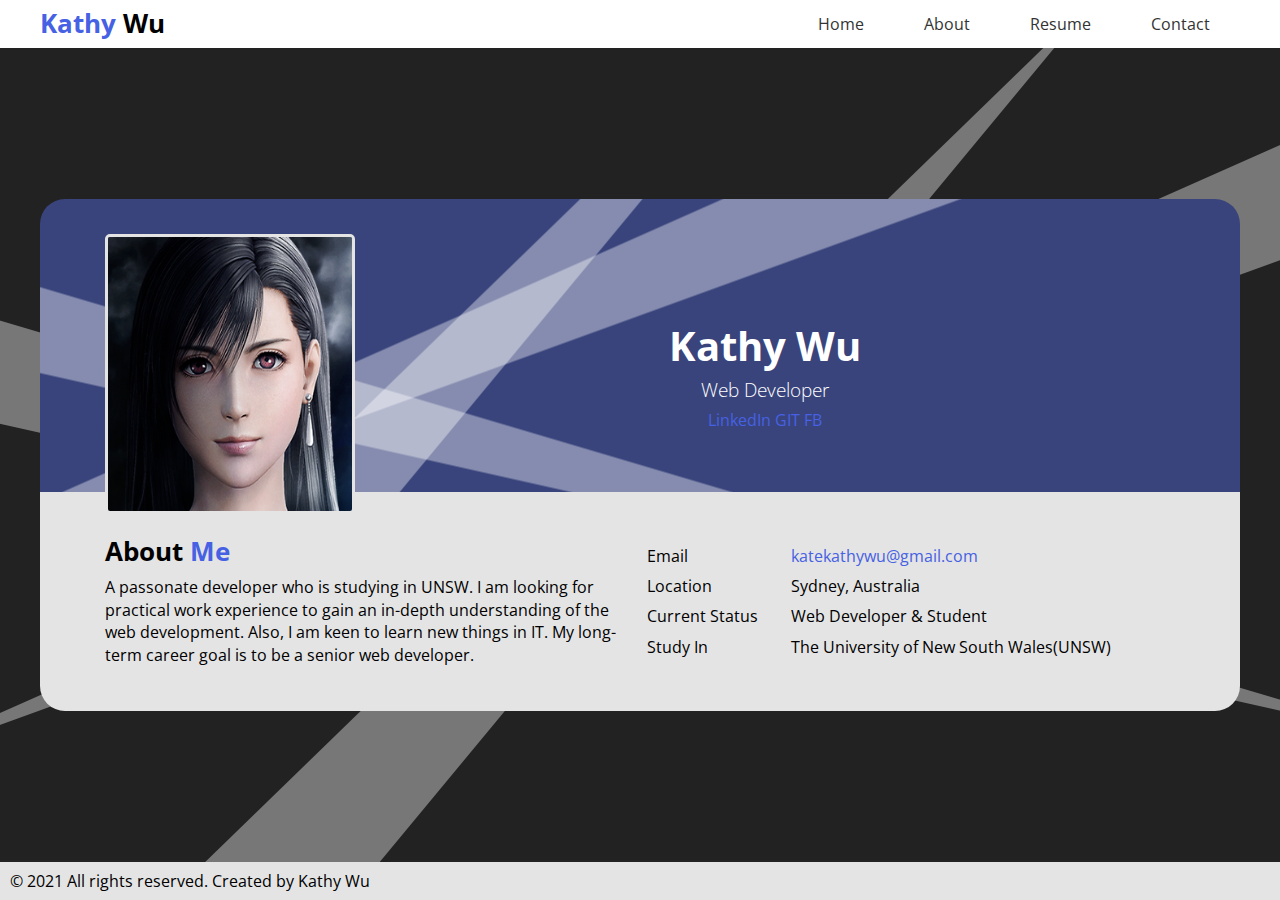
==== index.html @ 194439ff "Homepage mockup for the personal website" ====
<!DOCTYPE html>
<html lang="en">
<head>
    <meta charset="UTF-8">
    <meta name="viewport" content="width=device-width, initial-scale=1.0">
    <meta http-equiv="X-UA-Compatible" content="ie=edge">
    <title>Kathy Wu | Web Developer</title>
    <meta name="title" content="Kathy Wu | Web Developer">
    <meta name="description"
        content="I am currently studying at UNSW, and keen to learn new tech. I am well-organized, reliable, and have a hard-working attitude. ">
    <meta name="keywords" content="fast-learner, reliable, motivated, team-player, Kathy Wu">
    <meta name="robots" content="index, follow">
    <meta name="revisit-after" content="30 days">
    <meta name="author" content="Kathy Wu">
    <link rel="preconnect" href="https://fonts.gstatic.com">
    <link href="https://fonts.googleapis.com/css2?family=Open+Sans:wght@300;400;600;700;800&display=swap" rel="stylesheet">
    <link rel="stylesheet" href="./assets/css/normalize.css" type="text/css" />
    <link rel="stylesheet" href="./assets/css/style.css" type="text/css" />
    <!-- Global site tag (gtag.js) - Google Analytics -->
    <script async src="https://www.googletagmanager.com/gtag/js?id=G-C34S93SNJS"></script>
    <script>
        window.dataLayer = window.dataLayer || [];
        function gtag() { dataLayer.push(arguments); }
        gtag('js', new Date());

        gtag('config', 'G-C34S93SNJS');
    </script>
</head>
<body>
    <div class="main">
            <header class="header">
                <nav class="nav">
                    <div class="nav__logo">
                        <span class="name--highlight">Kathy </span>
                        &nbsp;Wu
                    </div>
                    <div class="nav__right">
                        <ul class="navbar">
                            <li class="navbar__item">
                                <a href="#home" class="navbar__link">Home</a>
                            </li>
                            <li class="navbar__item">
                                <a href="#about" class="navbar__link">About</a>
                            </li>
                            <li class="navbar__item">
                                <a href="#resume" class="navbar__link">Resume</a>
                            </li>
                            <li class="navbar__item">
                                <a href="#contact" class="navbar__link">Contact</a>
                            </li>
                        </ul>
                    </div>
                </nav>
            </header>
            <div class="container">
                <div class="pages">
                    <div id="home" class="page homepage">
                        <div class="page__header homepage__header">
                            <img class="homepage__avatar" src="./assets/img/avatar.png" alt="Kathy Headshot" />
                            <div class="homepage__info">
                                <h1 class="homepage__title">Kathy Wu</h1>
                                <div class="homepage__job-title">Web Developer</div>
                                <div class="homepage__social-icons socail-icons">
                                    <a href="" class="social-icons--linkedin">LinkedIn</a>
                                    <a href="" class="social-icons--github">GIT</a>
                                    <a href="" class="social-icons--facebook">FB</a>
                                </div>
                            </div>
                        </div>
                        <div class="page__content">
                            <div class="page__col-half page__content--left">
                                <h3>About <span class="hightlight">Me</span></h3>
                                <p>A passonate developer who is studying in UNSW. I am looking for practical work experience 
                                to gain an in-depth understanding of the web development. Also, I am keen to learn new things in IT. 
                                My long-term career goal is to be a senior web developer.</p>
                            </div>
                            <div class="page__col-half page__content--right">
                                <table class="homepage--personal-details">
                                    <tr>
                                        <td>Email</td>
                                        <td><a href="mailto:katekathywu@gmail.com">katekathywu@gmail.com</a></td>
                                    </tr>
                                    <tr>
                                        <td>Location</td>
                                        <td>Sydney, Australia</td>
                                    </tr>
                                    <tr>
                                        <td>Current Status</td>
                                        <td>Web Developer & Student</td>
                                    </tr>
                                    <tr>
                                        <td>Study In</td>
                                        <td>The University of New South Wales(UNSW)</td>
                                    </tr>
                                </table>
                            </div>
                        </div>
                    </div>

                    <!-- <div id="about" class="page aboutPage">
                        <div class="page__header">
                            <h1 class="page__title">ABOUT</h1>
                        </div>
                        <div class="page__content"></div>
                    </div>
                    <div id="resume" class="page resumePage">
                        <div class="page__header">
                            <h1 class="page__title">RESUME</h1>
                        </div>
                        <div class="page__content"></div>
                    </div>
                    <div id="contact" class="page contactPage">
                        <div class="page__header">
                            <h1 class="page__title">CONTACT</h1>
                        </div>
                        <div class="page__content">
                            <form id="contactform" action="https://formsubmit.io/send/a3b48d18-124b-4a32-b066-a3e722dde927" method="POST">
                                <input name="_redirect" type="hidden" id="name" value="http://127.0.0.1:5500/personal-info/index.html#contact">
                                <input name="name" type="text" id="name" placeholder="Name*" required/>
                                <input name="email" type="email" id="email" placeholder="Email*" required/>
                                <textarea name="comment" id="comment" rows="3" placeholder="Enter your inqury here." required/></textarea>
                            
                                <input name="_formsubmit_id" type="text" style="display:none">
                            
                                <input value="Submit" type="submit">
                            </form>
                        </div>
                    </div> -->
                </div>
            </div>
            <footer class="footer">
                © 2021 All rights reserved. Created by Kathy Wu
                <div class="footer--right social-icons">
                    <a href="" class="social-icons--linkedin"></a>
                    <a href="" class="social-icons--github"></a>
                    <a href="" class="social-icons--facebook"></a>
                </div>
            </footer>
        </div>
    </div>
</body>
</html>
---- assets/css/style.css ----
@import url("https://fonts.googleapis.com/css2?family=Open+Sans:wght@300;400;600;700;800&display=swap");
* {
  font-family: "Open Sans", sans-serif;
  box-sizing: border-box;
  margin: 0;
}

body {
  background-color: #222;
  background-image: url(../img/main_bg.png);
  background-position: center;
  background-repeat: no-repeat;
  background-size: cover;
  overflow: hidden;
}

a {
  color: #4661e3;
  text-decoration: none;
}

h1 {
  font-size: 2.5em;
  margin-bottom: 10px;
}

h3 {
  font-size: 1.6em;
  margin-bottom: 10px;
}

p {
  line-height: 1.4em;
}

td {
  padding: 5px;
}

.main {
  display: flex;
  flex-wrap: wrap;
  min-height: 100vh;
  flex-direction: column;
  margin: auto;
  overflow-y: hidden;
}

.container {
  max-width: 1200px;
  width: 100%;
  justify-content: space-between;
  margin: auto;
}

.header {
  width: 100%;
  background-color: #fff;
}

.nav {
  max-width: 1200px;
  width: 100%;
  display: flex;
  flex-direction: row;
  justify-content: space-between;
  margin: auto;
}
.nav__logo {
  display: flex;
  align-items: center;
  font-weight: bold;
  font-size: 1.6em;
}
.name--highlight {
  color: #4661e3;
}

.nav__right {
  display: flex;
}

.navbar {
  list-style: none;
}
.navbar__item {
  float: left;
  padding: 15px;
}
.navbar__link {
  padding: 15px;
  color: #333;
}
.navbar__link:hover {
  color: #4661e3;
}

.page {
  display: flex;
  flex-wrap: wrap;
  flex-direction: row;
  position: relative;
}
.page__header {
  width: 100%;
  border-radius: 25px 25px 0 0;
  background-color: #39447c;
  background-image: url(../img/main_bg.png);
  background-position: right;
  background-repeat: no-repeat;
  padding: 20px 65px;
  display: flex;
  color: #fff;
}

.page__title {
  width: 100%;
  text-align: center;
}

.page__content {
  display: flex;
  background-color: #e4e4e4;
  width: 100%;
  border-radius: 0 0 25px 25px;
  padding: 45px 65px;
}

.page__col-half {
  width: 50%;
  justify-content: center;
  display: flex;
  flex-direction: column;
}

.homepage__header {
  padding: 35px 65px 0;
}

.homepage__avatar {
  width: 250px;
  height: 280px;
  margin-bottom: -22px;
  border-radius: 5px;
  border-width: 3px;
  border-style: solid;
  border-color: #e4e4e4;
  z-index: 9;
}

.homepage__info {
  display: flex;
  flex-direction: column;
  width: 100%;
  justify-content: center;
  align-items: center;
}

.homepage__job-title {
  font-size: 1.2em;
  font-weight: 300;
  margin-bottom: 10px;
}

.hightlight {
  color: #4661e3;
}

.footer {
  width: 100%;
  background-color: #e4e4e4;
  padding: 10px;
}

/*# sourceMappingURL=style.css.map */
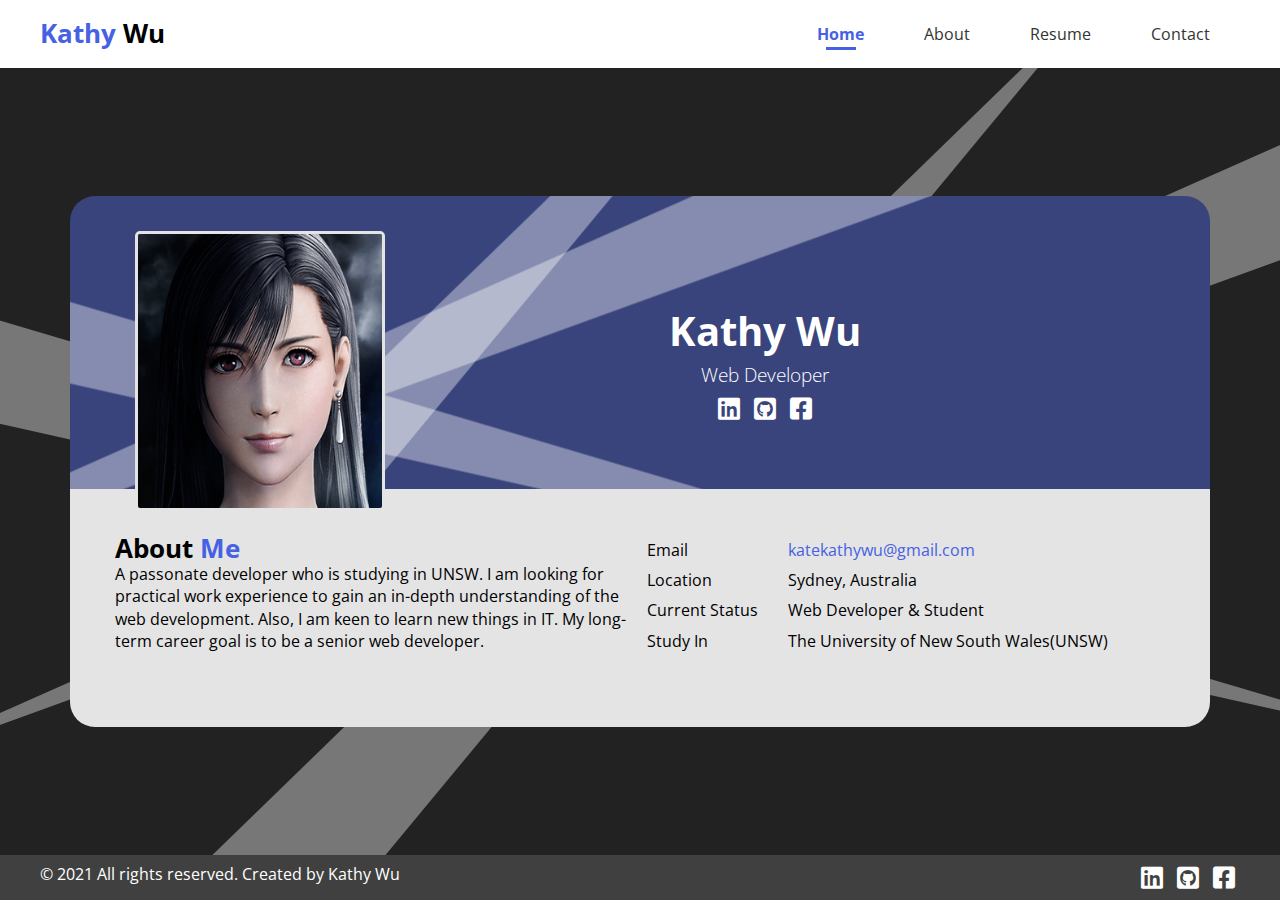
==== commit 5834a8a1: "update swtich tab animation and social icon hover" ====
--- a/index.html
+++ b/index.html
@@ -4,7 +4,8 @@
     <meta charset="UTF-8">
     <meta name="viewport" content="width=device-width, initial-scale=1.0">
     <meta http-equiv="X-UA-Compatible" content="ie=edge">
-    <title>Kathy Wu | Web Developer</title>
+    <title>Kathys Wu| Web Developer</title>
+    <link rel="shortcut icon" type="image/png" href="./assets/img/fav-icon.png" />
     <meta name="title" content="Kathy Wu | Web Developer">
     <meta name="description"
         content="I am currently studying at UNSW, and keen to learn new tech. I am well-organized, reliable, and have a hard-working attitude. ">
@@ -13,9 +14,10 @@
     <meta name="revisit-after" content="30 days">
     <meta name="author" content="Kathy Wu">
     <link rel="preconnect" href="https://fonts.gstatic.com">
-    <link href="https://fonts.googleapis.com/css2?family=Open+Sans:wght@300;400;600;700;800&display=swap" rel="stylesheet">
+    <link href="https://cdnjs.cloudflare.com/ajax/libs/font-awesome/5.13.0/css/all.min.css" rel="stylesheet">
     <link rel="stylesheet" href="./assets/css/normalize.css" type="text/css" />
     <link rel="stylesheet" href="./assets/css/style.css" type="text/css" />
+    <script src="https://ajax.googleapis.com/ajax/libs/jquery/3.5.1/jquery.min.js"></script>
     <!-- Global site tag (gtag.js) - Google Analytics -->
     <script async src="https://www.googletagmanager.com/gtag/js?id=G-C34S93SNJS"></script>
     <script>
@@ -29,15 +31,15 @@
 <body>
     <div class="main">
             <header class="header">
-                <nav class="nav">
+                <nav class="nav container">
                     <div class="nav__logo">
                         <span class="name--highlight">Kathy </span>
                         &nbsp;Wu
                     </div>
                     <div class="nav__right">
-                        <ul class="navbar">
+                        <ul id="menu" class="navbar">
                             <li class="navbar__item">
-                                <a href="#home" class="navbar__link">Home</a>
+                                <a href="#home" class="navbar__link navbar--current">Home</a>
                             </li>
                             <li class="navbar__item">
                                 <a href="#about" class="navbar__link">About</a>
@@ -50,20 +52,26 @@
                             </li>
                         </ul>
                     </div>
+                    <div id="mobileMenu" class="mobile-menu">
+                        <i class="fas fa-bars"></i>
+                    </div>
                 </nav>
             </header>
             <div class="container">
                 <div class="pages">
-                    <div id="home" class="page homepage">
+                    <div id="home" class="page homepage active">
                         <div class="page__header homepage__header">
                             <img class="homepage__avatar" src="./assets/img/avatar.png" alt="Kathy Headshot" />
                             <div class="homepage__info">
                                 <h1 class="homepage__title">Kathy Wu</h1>
                                 <div class="homepage__job-title">Web Developer</div>
                                 <div class="homepage__social-icons socail-icons">
-                                    <a href="" class="social-icons--linkedin">LinkedIn</a>
-                                    <a href="" class="social-icons--github">GIT</a>
-                                    <a href="" class="social-icons--facebook">FB</a>
+                                    <a href="https://www.linkedin.com/in/kaiying-wu-123830105/" class="social-icon linkedin" target="_blank"><i
+                                            class="fab fa-linkedin"></i></a>
+                                    <a href="https://www.facebook.com/kxirene/" class="social-icon github" target="_blank"><i
+                                            class="fab fa-github-square"></i></a>
+                                    <a href="https://github.com/kathy330" class="social-icon facebook" target="_blank"><i
+                                            class="fab fa-facebook-square"></i></a>
                                 </div>
                             </div>
                         </div>
@@ -72,7 +80,7 @@
                                 <h3>About <span class="hightlight">Me</span></h3>
                                 <p>A passonate developer who is studying in UNSW. I am looking for practical work experience 
                                 to gain an in-depth understanding of the web development. Also, I am keen to learn new things in IT. 
-                                My long-term career goal is to be a senior web developer.</p>
+                                My long-term career goal is to be a senior web developer.</p>                                
                             </div>
                             <div class="page__col-half page__content--right">
                                 <table class="homepage--personal-details">
@@ -97,46 +105,205 @@
                         </div>
                     </div>
 
-                    <!-- <div id="about" class="page aboutPage">
+                    <div id="about" class="page aboutPage">
                         <div class="page__header">
                             <h1 class="page__title">ABOUT</h1>
                         </div>
-                        <div class="page__content"></div>
+                        <div class="page__content">
+                            <h3>Description</h3>
+                            <p>A passonate developer who is studying in UNSW. I am looking for practical work experience
+                                to gain an in-depth understanding of the web development. Also, I am keen to learn new things in IT.
+                                My long-term career goal is to be a senior web developer.</p>
+                        </div>
                     </div>
                     <div id="resume" class="page resumePage">
                         <div class="page__header">
                             <h1 class="page__title">RESUME</h1>
                         </div>
-                        <div class="page__content"></div>
+                        <div class="page__content">
+                            <div class="page__col-half resumePage__education">
+                                <h3 class="page__subtitle">Education</h3>
+                                <div class="timelines">
+                                    <div class="timeline">
+                                        <h4 class="timeline__title">Postgraduate Diploma</h4>
+                                        <div class="timeline__meta">
+                                            <span class="timeline__meta__period">2019 - Current</span>
+                                            |
+                                            <span class="timeline__meta__org">UNSW</span>
+                                        </div>
+                                        <div class="timeline__desc">
+                                            This is a part-time course, and the aim of studying this course is to study some advanced topics in
+                                            Computing.
+                                        </div>
+                                    </div>
+                                    <div class="timeline">
+                                        <h4 class="timeline__title">Naati Certified Course</h4>
+                                        <div class="timeline__meta">
+                                            <span class="timeline__meta__period">2017 - 2018</span>
+                                            <span class="timeline__meta__org">Australian Ideal College</span>
+                                        </div>
+                                        <div class="timeline__desc">
+                                            This is an interpreting and translating, to analyze text types for translation of special purpose tests
+                                            (from English to
+                                            Chinese).
+                                        </div>
+                                    </div>
+                                    <div class="timeline">
+                                        <h4 class="timeline__title">Bachelor's Degree</h4>
+                                        <div class="timeline__meta">
+                                            <span class="timeline__meta__period">2013 - 2016</span>
+                                            <span class="timeline__meta__org">Charles Sturt University</span>
+                                        </div>
+                                        <div class="timeline__desc">
+                                            Achievements: Obtained distinctions in Data Communications and Computer Networks, IT Project, IT
+                                            Security, Programming
+                                            in Java 1, Server Administration and Maintenance, Marketing & Society, Ethics and Professional Practice,
+                                            Workplace
+                                            Learning 1
+                                        </div>
+                                    </div>
+                                </div>
+                            
+                            </div>
+                            <div class="page__col-half resumePage__experience">
+                                <h3 class="page__subtitle">Experience</h3>
+                                <div class="timelines">
+                                    <div class="timeline">
+                                        <h4 class="timeline__title">Web Developer</h4>
+                                        <div class="timeline__meta">
+                                            <span class="timeline__meta__period">Jan 2020 - Current</span>
+                                            <span class="timeline__meta__org">Renovating For Profit</span>
+                                        </div>
+                                        <div class="timeline__desc">
+                                            <!-- <ul>
+                                                <li>Integrate the Learning Management system in WordPress</li>
+                                                <li>Created and maintain internal web pages</li>
+                                            </ul> -->
+                                            <p>Lorem ipsum dolor sit amet, consectetur adipisicing elit. Accusamus debitis dolorum fugiat fugit illo minus sit
+                                            suscipit? </p>
+                                        </div>
+                                    </div>
+                                    <div class="timeline">
+                                        <h4 class="timeline__title">Web Developer</h4>
+                                        <div class="timeline__meta">
+                                            <span class="timeline__meta__period">May 2018 - Feb 2020</span>
+                                            <span class="timeline__meta__org">OMNI Online</span>
+                                        </div>
+                                        <div class="timeline__desc">
+                                            <!-- <ul>
+                                                <li>Maintain, develop and extend custom WordPress solution</li>
+                                                <li>Provided guiding documentation for clients</li>
+                                            </ul> -->
+                                            <p>Lorem ipsum dolor sit amet, consectetur adipisicing elit. Accusamus debitis dolorum fugiat fugit illo minus sit
+                                            suscipit? </p>
+                                        </div>
+                                    </div>
+                                    <div class="timeline">
+                                        <h4 class="timeline__title">Web Developer Intern</h4>
+                                        <div class="timeline__meta">
+                                            <span class="timeline__meta__period">Mar 2017 - Aug 2017</span>
+                                            <span class="timeline__meta__org">Elite Transnational Pty Ltd</span>
+                                        </div>
+                                        <div class="timeline__desc">
+                                            <ul>
+                                                <li>Assist with senior developer in maintenance of company website</li>
+                                                <li>Provides basic level of technical support diagnosing problems</li>
+                                            </ul>
+                                        </div>
+                                    </div>
+                                </div>
+                            </div>
+                            <div class="page__col-half resumePage__frontendSkills">
+                                <h3 class="page__subtitle"><span class="hightlight">Frontend</span> Skills</h3>
+                                <div class="skill">
+                                    <h4 class="skill__title">HTML</h4>
+                                    <div class="skill__progressBar" data-progress="90"></div>
+                                </div>
+                                <div class="skill">
+                                    <h4 class="skill__title">CSS</h4>
+                                    <div class="skill__progressBar" data-progress="85"></div>
+                                </div>
+                                <div class="skill">
+                                    <h4 class="skill__title">Javascript</h4>
+                                    <div class="skill__progressBar" data-progress="85"></div>
+                                </div>
+                                <div class="skill">
+                                    <h4 class="skill__title" >React</h4>
+                                    <div class="skill__progressBar" data-progress="80"></div>
+                                </div>
+                            </div>
+                            <div class="page__col-half resumePage__backendendSkills">
+                                <h3 class="page__subtitle"><span class="hightlight">Backend</span> Skills</h3>
+                                <div class="skill">
+                                    <h4 class="skill__title">MySQL</h4>
+                                    <div class="skill__progressBar" data-progress="80"></div>
+                                </div>
+                                <div class="skill">
+                                    <h4 class="skill__title">Node.js</h4>
+                                    <div class="skill__progressBar" data-progress="80"></div>
+                                </div>
+                                <div class="skill">
+                                    <h4 class="skill__title">PHP</h4>
+                                    <div class="skill__progressBar"  data-progress="85"></div>
+                                </div>
+                            </div>
+                        </div>
                     </div>
                     <div id="contact" class="page contactPage">
                         <div class="page__header">
                             <h1 class="page__title">CONTACT</h1>
                         </div>
                         <div class="page__content">
-                            <form id="contactform" action="https://formsubmit.io/send/a3b48d18-124b-4a32-b066-a3e722dde927" method="POST">
-                                <input name="_redirect" type="hidden" id="name" value="http://127.0.0.1:5500/personal-info/index.html#contact">
-                                <input name="name" type="text" id="name" placeholder="Name*" required/>
-                                <input name="email" type="email" id="email" placeholder="Email*" required/>
-                                <textarea name="comment" id="comment" rows="3" placeholder="Enter your inqury here." required/></textarea>
-                            
-                                <input name="_formsubmit_id" type="text" style="display:none">
-                            
-                                <input value="Submit" type="submit">
-                            </form>
-                        </div>
-                    </div> -->
+                            <div class="page__col-half">
+                                <h3 class="page__subtitle">Get in <span class="hightlight">Touch</span></h3>
+                                <iframe class="contactPage__googleMap" width="100%" height="250" frameborder="0" style="border:0"
+                                    src="https://www.google.com/maps/embed/v1/view?key=AIzaSyCum85STEFMOGNflEEnWZCaBAlr-B6XtJc&center=-33.8707,151.2096&zoom=14"
+                                    allowfullscreen>
+                                </iframe>
+                                <div class="contactPage__details">
+                                    <div class="contactPage__detail">
+                                        <div class="contactPage__icon"><i class="fas fa-map-marker-alt"></i></div>
+                                        <div class="contactPage__info">Sydney, Australia</div>
+                                    </div>
+                                    <div class="contactPage__detail">
+                                        <div class="contactPage__icon"><i class="fas fa-at"></i></div>
+                                        <div class="contactPage__info"><a href="mailto:katekathywu@gmail.com">katekathywu@gmail.com</a></div>
+                                    </div>
+                                    <div class="contactPage__detail">
+                                        <div class="contactPage__icon"><i class="fas fa-laptop-house"></i></div>
+                                        <div class="contactPage__info">Freelance Available</div>
+                                    </div>
+                                </div>
+                            </div>
+                            <div class="page__col-half">
+                                <h3 class="page__subtitle">Contact <span class="hightlight">Form</span></h3>
+                                <form id="contactform" action="https://formsubmit.io/send/a3b48d18-124b-4a32-b066-a3e722dde927" method="POST">
+                                    <input name="_redirect" type="hidden" id="name" value="http://127.0.0.1:5500/personal-info/index.html#contact">
+                                    <input name="name" type="text" id="name" placeholder="Name*" required />
+                                    <input name="email" type="email" id="email" placeholder="Email*" required />
+                                    <textarea name="comment" id="comment" rows="5" placeholder="Enter your inqury here." required /></textarea>
+                                
+                                    <input name="_formsubmit_id" type="text" style="display:none">
+                                
+                                    <input value="Submit" type="submit">
+                                </form>
+                            </div>
+                        </div>
+                    </div>
                 </div>
             </div>
             <footer class="footer">
-                © 2021 All rights reserved. Created by Kathy Wu
-                <div class="footer--right social-icons">
-                    <a href="" class="social-icons--linkedin"></a>
-                    <a href="" class="social-icons--github"></a>
-                    <a href="" class="social-icons--facebook"></a>
+                <div class="container">
+                    © 2021 All rights reserved. Created by Kathy Wu
+                    <div class="footer--right social-icons">
+                        <a href="https://www.linkedin.com/in/kaiying-wu-123830105/" class="social-icon linkedin" target="_blank"><i class="fab fa-linkedin"></i></a>
+                        <a href="https://www.facebook.com/kxirene/" class="social-icon github" target="_blank"><i class="fab fa-github-square"></i></a>
+                        <a href="https://github.com/kathy330" class="social-icon facebook" target="_blank"><i class="fab fa-facebook-square"></i></a>
+                    </div>
                 </div>
             </footer>
         </div>
     </div>
+    <script src="./assets/js/main.js"></script>
 </body>
 </html>--- a/assets/css/style.css
+++ b/assets/css/style.css
@@ -11,22 +11,23 @@
   background-position: center;
   background-repeat: no-repeat;
   background-size: cover;
-  overflow: hidden;
 }
 
 a {
   color: #4661e3;
   text-decoration: none;
+}
+a:hover {
+  color: #39447c;
 }
 
 h1 {
   font-size: 2.5em;
-  margin-bottom: 10px;
+  margin: 10px 0;
 }
 
 h3 {
   font-size: 1.6em;
-  margin-bottom: 10px;
 }
 
 p {
@@ -35,6 +36,33 @@
 
 td {
   padding: 5px;
+}
+
+input {
+  width: 98%;
+  height: 40px;
+  margin-bottom: 15px;
+  border: none;
+  box-shadow: 5px 5px 10px lightgrey;
+  border-radius: 5px;
+  padding: 3px 10px;
+}
+
+input[type=submit] {
+  width: 98%;
+  color: white;
+  font-weight: bold;
+  background: #4661e3;
+}
+
+textarea {
+  width: 98%;
+  resize: none;
+  margin-bottom: 10px;
+  border: none;
+  border-radius: 5px;
+  box-shadow: 5px 5px 10px lightgrey;
+  padding: 3px 10px;
 }
 
 .main {
@@ -47,6 +75,7 @@
 }
 
 .container {
+  display: flex;
   max-width: 1200px;
   width: 100%;
   justify-content: space-between;
@@ -56,6 +85,9 @@
 .header {
   width: 100%;
   background-color: #fff;
+  padding: 10px;
+  position: fixed;
+  z-index: 99;
 }
 
 .nav {
@@ -82,10 +114,12 @@
 
 .navbar {
   list-style: none;
+  padding: 0;
 }
 .navbar__item {
   float: left;
   padding: 15px;
+  position: relative;
 }
 .navbar__link {
   padding: 15px;
@@ -94,11 +128,34 @@
 .navbar__link:hover {
   color: #4661e3;
 }
+.navbar--current {
+  color: #4661e3;
+  font-weight: bold;
+}
+.navbar--current:after {
+  content: "";
+  width: 30px;
+  background: #4661e3;
+  position: absolute;
+  height: 3px;
+  margin: 0 auto;
+  display: block;
+  right: 0;
+  left: 0;
+  bottom: 8px;
+}
+
+.pages {
+  width: 95%;
+  margin: 113px auto 45px;
+}
 
 .page {
   display: flex;
+  width: 100%;
   flex-wrap: wrap;
   flex-direction: row;
+  margin: 55px auto;
   position: relative;
 }
 .page__header {
@@ -118,19 +175,25 @@
   text-align: center;
 }
 
+.page__subtitle {
+  margin-bottom: 20px;
+}
+
 .page__content {
   display: flex;
+  flex-wrap: wrap;
   background-color: #e4e4e4;
   width: 100%;
   border-radius: 0 0 25px 25px;
-  padding: 45px 65px;
+  padding: 45px;
 }
 
 .page__col-half {
   width: 50%;
-  justify-content: center;
+  justify-content: start;
   display: flex;
   flex-direction: column;
+  margin-bottom: 25px;
 }
 
 .homepage__header {
@@ -166,10 +229,271 @@
   color: #4661e3;
 }
 
+.timelines {
+  border-left: 2px solid #cdcdcd;
+  margin-left: 5px;
+}
+
+.timeline {
+  display: flex;
+  flex-wrap: wrap;
+  flex-direction: column;
+  border-radius: 5px;
+  max-width: 90%;
+  box-shadow: 5px 5px 10px #d3d3d3;
+  padding: 15px 10px;
+  border-left: 2px solid #4661e3;
+  position: relative;
+  margin-left: 25px;
+  margin-bottom: 20px;
+}
+.timeline:hover {
+  background: #eeeeee;
+  transition: 0.5s ease-in;
+}
+.timeline::before {
+  content: "";
+  width: 12px;
+  height: 12px;
+  background-color: #fff;
+  border-radius: 50%;
+  border: 2px solid #4661e3;
+  position: absolute;
+  top: 20px;
+  left: -36px;
+  z-index: 2;
+}
+.timeline::after {
+  content: "";
+  border: 1px solid #4661e3;
+  width: 21px;
+  position: absolute;
+  top: 26px;
+  left: -25px;
+}
+.timeline__title {
+  font-size: 1.2em;
+  font-weight: 600;
+  margin-bottom: 5px;
+}
+
+.timeline__meta {
+  font-size: 0.8em;
+  margin-bottom: 5px;
+  font-weight: bold;
+}
+.timeline__meta__period {
+  color: #4661e3;
+}
+
+.skill {
+  max-width: 90%;
+}
+
+[data-progress] {
+  height: 15px;
+  border-radius: 5px;
+  margin: 5px 0 10px 0;
+  overflow: hidden;
+  background: #c6c6c6;
+}
+[data-progress]::after {
+  content: "";
+  display: flex;
+  justify-content: flex-end;
+  align-items: center;
+  background-color: #4661e3;
+  width: 0;
+  height: 100%;
+  box-sizing: border-box;
+  font-size: 10px;
+  color: white;
+  padding: 0 3px;
+  transition: 3s;
+}
+[data-progress].animate-progress::after {
+  content: attr(data-progress) "%";
+  width: var(--animate-progress);
+}
+
+.contactPage__googleMap {
+  max-width: 90%;
+}
+
+.contactPage__detail {
+  display: flex;
+  flex-wrap: wrap;
+  margin: 10px 0;
+}
+
+.contactPage__icon {
+  width: 35px;
+  height: 35px;
+  background-color: white;
+  border-radius: 50%;
+}
+
+.contactPage__info {
+  display: flex;
+  justify-content: center;
+  align-items: center;
+  margin-left: 10px;
+}
+
+.contactPage i {
+  display: flex;
+  justify-content: center;
+  align-items: center;
+  line-height: 35px;
+  color: #4661e3;
+}
+
+.homepage,
+.aboutPage,
+.resumePage,
+.contactPage {
+  display: none;
+  opacity: 0;
+}
+
+.active {
+  display: flex;
+  opacity: 1;
+  transition: all 0.8s ease-in;
+}
+
+.social-icon {
+  font-size: 25px;
+  line-height: 25px;
+  padding: 5px;
+  color: #fff;
+}
+.social-icon:hover {
+  color: #4661e3;
+}
+.fab:hover {
+  transition: 0.5s;
+  text-shadow: 0px 0px 10px #fff;
+}
+
 .footer {
   width: 100%;
-  background-color: #e4e4e4;
+  background-color: #404040;
+  color: #fff;
   padding: 10px;
 }
 
+.mobile-menu {
+  display: none;
+}
+
+@media (max-width: 769px) {
+  .container {
+    max-width: 720px;
+  }
+
+  .pages {
+    width: 92%;
+    margin: 90px auto 25px;
+  }
+
+  .page__header {
+    padding: 25px;
+  }
+
+  .page__content {
+    padding: 25px;
+  }
+
+  .homepage__avatar {
+    margin-bottom: -45px;
+  }
+}
+@media (max-width: 576px) {
+  .navbar {
+    display: none;
+  }
+  .navbar__link {
+    color: #fff;
+  }
+
+  .navbar--current {
+    color: #4661e3;
+  }
+
+  .navbar__item {
+    text-align: center;
+  }
+
+  .mobile-menu {
+    position: absolute;
+    right: 15px;
+    display: flex;
+    font-size: 20px;
+    color: #fff;
+    align-items: center;
+    justify-content: center;
+    height: 49px;
+  }
+
+  .menu--active {
+    display: flex;
+    flex-direction: column;
+    position: absolute;
+    background: rgba(0, 0, 0, 0.8);
+    z-index: 99;
+    right: 0;
+    width: 55%;
+    height: 100vh;
+    margin-top: 10px;
+  }
+
+  .container {
+    flex-direction: column;
+    align-items: center;
+  }
+
+  .nav {
+    align-items: flex-start;
+  }
+  .nav__logo {
+    padding: 10px;
+  }
+
+  .header {
+    background: #4661e3;
+  }
+
+  .name--highlight {
+    color: #fff;
+  }
+
+  .homepage__header {
+    padding: 25px;
+    flex-direction: column;
+    justify-content: center;
+    align-items: center;
+  }
+
+  .homepage__avatar {
+    margin-bottom: 10px;
+  }
+
+  .page {
+    margin: 35px auto;
+  }
+  .page__col-half {
+    width: 100%;
+    margin-bottom: 20px;
+  }
+
+  .contactPage__googleMap {
+    max-width: 100%;
+  }
+
+  .footer--right {
+    margin-top: 5px;
+  }
+}
+
 /*# sourceMappingURL=style.css.map */
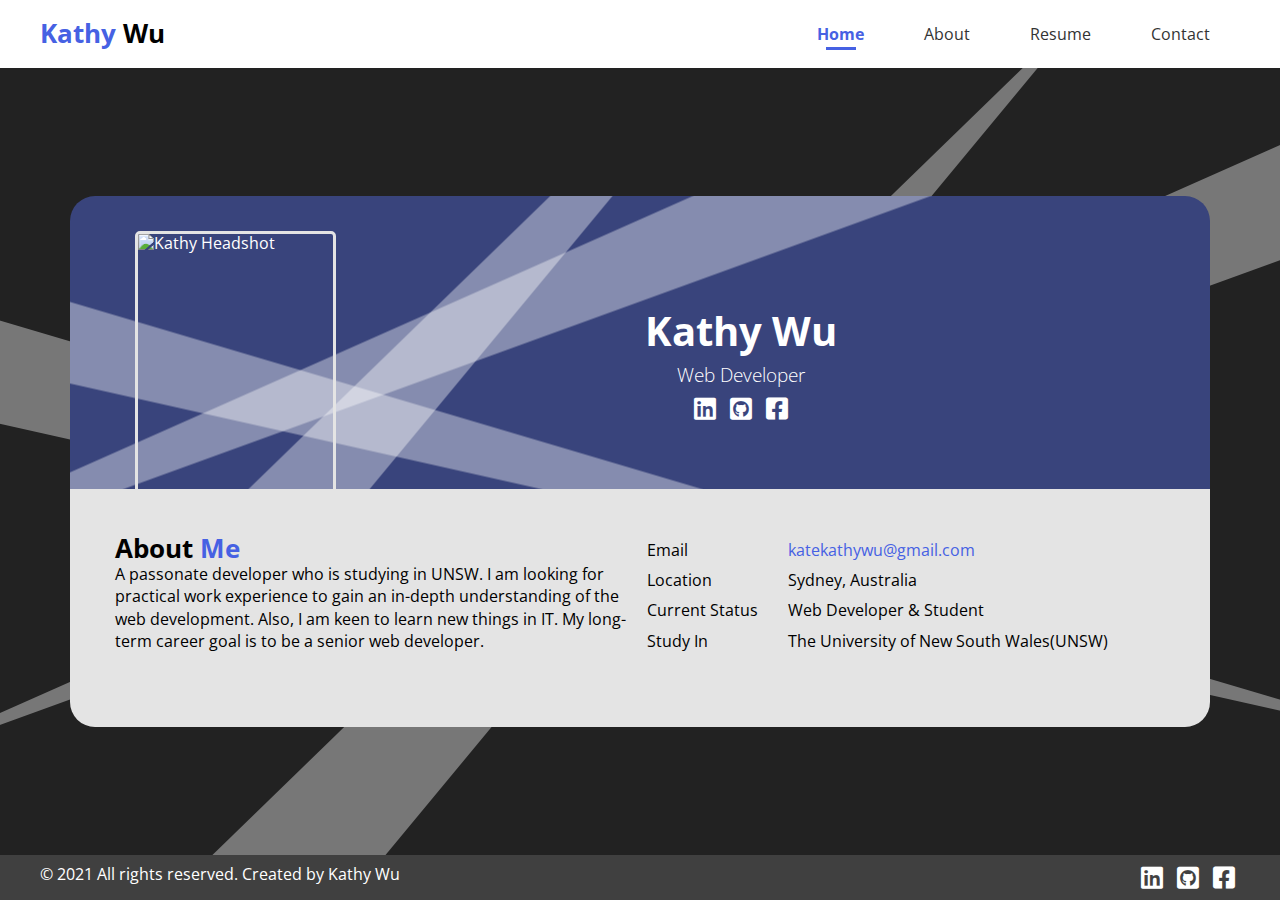
==== commit 077c040f: "remove skill bar" ====
--- a/index.html
+++ b/index.html
@@ -39,16 +39,16 @@
                     <div class="nav__right">
                         <ul id="menu" class="navbar">
                             <li class="navbar__item">
-                                <a href="#home" class="navbar__link navbar--current">Home</a>
+                                <a href="#home" class="navbar__link navbar--current" onclick="return false">Home</a>
                             </li>
                             <li class="navbar__item">
-                                <a href="#about" class="navbar__link">About</a>
+                                <a href="#about" class="navbar__link" onclick="return false">About</a>
                             </li>
                             <li class="navbar__item">
-                                <a href="#resume" class="navbar__link">Resume</a>
+                                <a href="#resume" class="navbar__link" onclick="return false">Resume</a>
                             </li>
                             <li class="navbar__item">
-                                <a href="#contact" class="navbar__link">Contact</a>
+                                <a href="#contact" class="navbar__link" onclick="return false">Contact</a>
                             </li>
                         </ul>
                     </div>
@@ -61,7 +61,7 @@
                 <div class="pages">
                     <div id="home" class="page homepage active">
                         <div class="page__header homepage__header">
-                            <img class="homepage__avatar" src="./assets/img/avatar.png" alt="Kathy Headshot" />
+                            <img class="homepage__avatar" src="./assets/img/headshot.jpeg" alt="Kathy Headshot" />
                             <div class="homepage__info">
                                 <h1 class="homepage__title">Kathy Wu</h1>
                                 <div class="homepage__job-title">Web Developer</div>
@@ -114,6 +114,68 @@
                             <p>A passonate developer who is studying in UNSW. I am looking for practical work experience
                                 to gain an in-depth understanding of the web development. Also, I am keen to learn new things in IT.
                                 My long-term career goal is to be a senior web developer.</p>
+                            <!-- <hr class="seperator">
+                            <h3>About <span class="hightlight">Me</span></h3> -->
+                            <hr class="seperator">
+                            <h3>My <span class="hightlight">Skills</span></h3>
+                            <div class="aboutPage__skills">
+                                <div class="aboutPage__skill page__col-quad">
+                                    <div class="skill__image">
+                                        <img src="./assets/img/html-5.svg" alt="HTML 5" class="skill--icon"/>
+                                    </div>
+                                    <div class="skill__title">HTML</div>
+                                    <div class="skill__desc">Semantic HTML, SEO, Accessibility etc....</div>
+                                </div>
+                                <div class="aboutPage__skill page__col-quad">
+                                    <div class="skill__image">
+                                        <img src="./assets/img/css3.svg" alt="css 4" class="skill--icon"/>
+                                    </div>
+                                    <div class="skill__title">CSS</div>
+                                    <div class="skill__desc">Grid, Media Queries, Flexbox, Box Model, Selectors, Display, Absolute & Relative etc...</div>
+                                </div>
+                                <div class="aboutPage__skill page__col-quad">
+                                    <div class="skill__image">
+                                        <img src="./assets/img/javascript.svg" alt="JavaScript" class="skill--icon" />
+                                    </div>
+                                    <div class="skill__title">JavaScript</div>
+                                    <div class="skill__desc">Scoping, ES6, Hosting, Aysnc, Shallow Clone vs Deep Clone etc.....</div>
+                                </div>
+                                <div class="aboutPage__skill page__col-quad">
+                                    <div class="skill__image">
+                                        <img src="./assets/img/react.svg" alt="React" class="skill--icon" />
+                                    </div>
+                                    <div class="skill__title">React</div>
+                                    <div class="skill__desc">Functional & stateful component</div>
+                                </div>
+                                <div class="aboutPage__skill page__col-quad">
+                                    <div class="skill__image">
+                                        <img src="./assets/img/nodejs.svg" alt="NodeJS" class="skill--icon" />
+                                    </div>
+                                    <div class="skill__title">Node.js</div>
+                                    <div class="skill__desc">NPM, NVM, HTTP Module, etc..</div>
+                                </div>
+                                <div class="aboutPage__skill page__col-quad">
+                                    <div class="skill__image">
+                                        <img src="./assets/img/mysql-logo.svg" alt="MySQL" class="skill--icon" />
+                                    </div>
+                                    <div class="skill__title">MySQL</div>
+                                    <div class="skill__desc">SELECT , JOINS , INNER JOIN, DROP etc...</div>
+                                </div>
+                                <div class="aboutPage__skill page__col-quad">
+                                    <div class="skill__image">
+                                        <img src="./assets/img/php-logo.svg" alt="PHP" class="skill--icon" />
+                                    </div>
+                                    <div class="skill__title">PHP</div>
+                                    <div class="skill__desc">Form handling, encode & decode JSON, ajax etc...</div>
+                                </div>
+                                <div class="aboutPage__skill page__col-quad">
+                                    <div class="skill__image">
+                                        <img src="./assets/img/wordpress.svg" alt="WordPress" class="skill--icon" />
+                                    </div>
+                                    <div class="skill__title">WordPress</div>
+                                    <div class="skill__desc">Page Styling, customise theme, customise plugin, & etc...</div>
+                                </div>
+                            </div>
                         </div>
                     </div>
                     <div id="resume" class="page resumePage">
@@ -175,12 +237,10 @@
                                             <span class="timeline__meta__org">Renovating For Profit</span>
                                         </div>
                                         <div class="timeline__desc">
-                                            <!-- <ul>
+                                            <ul>
                                                 <li>Integrate the Learning Management system in WordPress</li>
                                                 <li>Created and maintain internal web pages</li>
-                                            </ul> -->
-                                            <p>Lorem ipsum dolor sit amet, consectetur adipisicing elit. Accusamus debitis dolorum fugiat fugit illo minus sit
-                                            suscipit? </p>
+                                            </ul>
                                         </div>
                                     </div>
                                     <div class="timeline">
@@ -190,12 +250,10 @@
                                             <span class="timeline__meta__org">OMNI Online</span>
                                         </div>
                                         <div class="timeline__desc">
-                                            <!-- <ul>
+                                            <ul>
                                                 <li>Maintain, develop and extend custom WordPress solution</li>
                                                 <li>Provided guiding documentation for clients</li>
-                                            </ul> -->
-                                            <p>Lorem ipsum dolor sit amet, consectetur adipisicing elit. Accusamus debitis dolorum fugiat fugit illo minus sit
-                                            suscipit? </p>
+                                            </ul>
                                         </div>
                                     </div>
                                     <div class="timeline">
@@ -213,7 +271,7 @@
                                     </div>
                                 </div>
                             </div>
-                            <div class="page__col-half resumePage__frontendSkills">
+                            <!-- <div class="page__col-half resumePage__frontendSkills">
                                 <h3 class="page__subtitle"><span class="hightlight">Frontend</span> Skills</h3>
                                 <div class="skill">
                                     <h4 class="skill__title">HTML</h4>
@@ -246,7 +304,7 @@
                                     <h4 class="skill__title">PHP</h4>
                                     <div class="skill__progressBar"  data-progress="85"></div>
                                 </div>
-                            </div>
+                            </div> -->
                         </div>
                     </div>
                     <div id="contact" class="page contactPage">
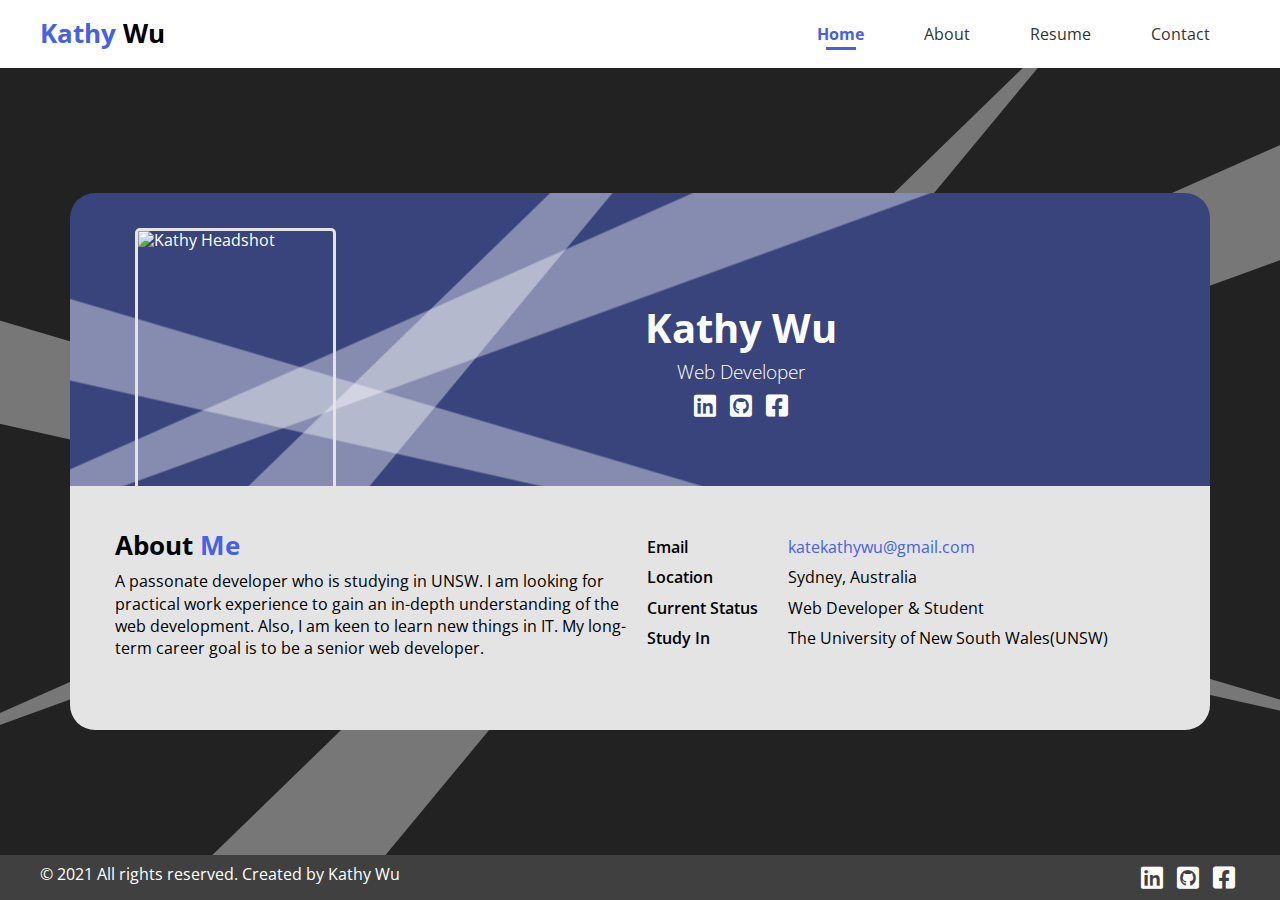
==== commit 43b82e93: "add styling for resume page" ====
--- a/index.html
+++ b/index.html
@@ -4,7 +4,7 @@
     <meta charset="UTF-8">
     <meta name="viewport" content="width=device-width, initial-scale=1.0">
     <meta http-equiv="X-UA-Compatible" content="ie=edge">
-    <title>Kathys Wu| Web Developer</title>
+    <title>Kathy Wu| Personal profile</title>
     <link rel="shortcut icon" type="image/png" href="./assets/img/fav-icon.png" />
     <meta name="title" content="Kathy Wu | Web Developer">
     <meta name="description"
@@ -83,21 +83,21 @@
                                 My long-term career goal is to be a senior web developer.</p>                                
                             </div>
                             <div class="page__col-half page__content--right">
-                                <table class="homepage--personal-details">
+                                <table class="homepage__personal-details">
                                     <tr>
-                                        <td>Email</td>
+                                        <td class="homepage__tableHeading">Email</td class="homepage__tableHeading">
                                         <td><a href="mailto:katekathywu@gmail.com">katekathywu@gmail.com</a></td>
                                     </tr>
                                     <tr>
-                                        <td>Location</td>
+                                        <td class="homepage__tableHeading">Location</td>
                                         <td>Sydney, Australia</td>
                                     </tr>
                                     <tr>
-                                        <td>Current Status</td>
+                                        <td class="homepage__tableHeading">Current Status</td>
                                         <td>Web Developer & Student</td>
                                     </tr>
                                     <tr>
-                                        <td>Study In</td>
+                                        <td class="homepage__tableHeading">Study In</td>
                                         <td>The University of New South Wales(UNSW)</td>
                                     </tr>
                                 </table>
@@ -225,7 +225,15 @@
                                         </div>
                                     </div>
                                 </div>
-                            
+                            <section class="projects">
+                                <h2>Porjects</h2>
+                                <div class="timeline">
+                                        <h4 class="timeline__title">Background Gradient Generator</h4>
+                                        <div class="timeline__desc">
+                                            <a href="background-generator.html">View</a>
+                                        </div>
+                                    </div>
+                            </section>
                             </div>
                             <div class="page__col-half resumePage__experience">
                                 <h3 class="page__subtitle">Experience</h3>
--- a/assets/css/style.css
+++ b/assets/css/style.css
@@ -28,6 +28,8 @@
 
 h3 {
   font-size: 1.6em;
+  width: 100%;
+  margin-bottom: 10px;
 }
 
 p {
@@ -48,7 +50,7 @@
   padding: 3px 10px;
 }
 
-input[type=submit] {
+input[type="submit"] {
   width: 98%;
   color: white;
   font-weight: bold;
@@ -196,6 +198,10 @@
   margin-bottom: 25px;
 }
 
+.page__col-quad {
+  width: 25%;
+}
+
 .homepage__header {
   padding: 35px 65px 0;
 }
@@ -223,6 +229,16 @@
   font-size: 1.2em;
   font-weight: 300;
   margin-bottom: 10px;
+}
+
+.homepage__tableHeading {
+  font-weight: 600;
+}
+
+.seperator {
+  display: block;
+  width: 100%;
+  margin: 20px 0;
 }
 
 .hightlight {
@@ -286,8 +302,43 @@
   color: #4661e3;
 }
 
+.aboutPage__skills {
+  width: 100%;
+  display: flex;
+  flex-wrap: wrap;
+}
+
+.aboutPage__skill {
+  padding: 15px 15px;
+  display: flex;
+  align-items: center;
+  flex-direction: column;
+  text-align: center;
+}
+
 .skill {
   max-width: 90%;
+}
+.skill__image {
+  background: #fafafa;
+  width: 100px;
+  height: 100px;
+  border-radius: 50%;
+  display: flex;
+  justify-content: center;
+  align-items: center;
+  margin-bottom: 15px;
+}
+.skill__image:hover {
+  transform: translateY(-10px);
+  box-shadow: 0px 10px 10px #39447c;
+  transition: 1s ease;
+}
+
+.skill__title {
+  font-size: 1.1em;
+  font-weight: bold;
+  margin-bottom: 10px;
 }
 
 [data-progress] {
@@ -338,6 +389,7 @@
   justify-content: center;
   align-items: center;
   margin-left: 10px;
+  font-size: 0.9em;
 }
 
 .contactPage i {
@@ -387,6 +439,10 @@
   display: none;
 }
 
+.projects {
+  margin-top: 1.5em;
+}
+
 @media (max-width: 769px) {
   .container {
     max-width: 720px;
@@ -403,6 +459,10 @@
 
   .page__content {
     padding: 25px;
+  }
+
+  .page__col-quad {
+    width: 50%;
   }
 
   .homepage__avatar {
@@ -487,6 +547,10 @@
     margin-bottom: 20px;
   }
 
+  .page__col-quad {
+    width: 100%;
+  }
+
   .contactPage__googleMap {
     max-width: 100%;
   }
